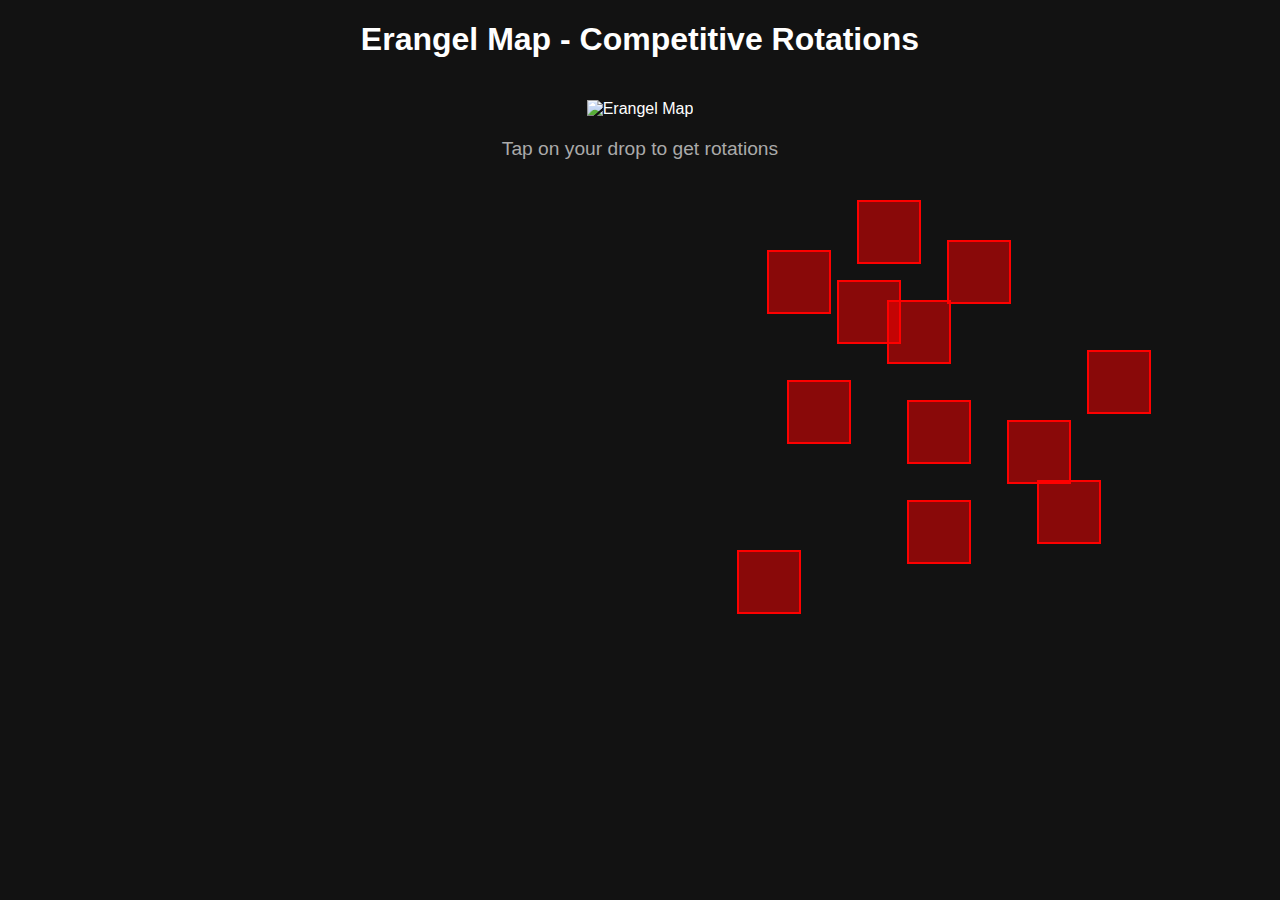
==== erangel_rotations.html @ 49856d86 "Update erangel_rotations.html" ====
<!DOCTYPE html>
<html lang="en">
<head>
    <meta charset="UTF-8">
    <meta name="viewport" content="width=device-width, initial-scale=1.0">
    <title>Erangel Rotations</title>
    <style>
        body {
            text-align: center;
            background-color: #121212;
            color: #ffffff;
            font-family: Arial, sans-serif;
            margin: 0;
            padding: 0;
        }
        .map-container {
            position: relative;
            display: inline-block;
            margin-top: 20px;
        }
        #erangel-map {
            max-width: 100%;
            height: auto;
            display: block;
        }
        /* Style for the clickable boxes */
        .box {
            position: absolute;
            width: 60px;
            height: 60px;
            background-color: rgba(255, 0, 0, 0.5);
            border: 2px solid #ff0000;
            cursor: pointer;
            transition: background-color 0.3s;
        }
        .box:hover {
            background-color: rgba(255, 0, 0, 0.7);
        }
        .instructions {
            margin-top: 20px;
            font-size: 1.2em;
            color: #aaa;
        }
    </style>
</head>
<body>

    <h1>Erangel Map - Competitive Rotations</h1>
    
    <div class="map-container">
        <img src="Erangel_PNG.png" alt="Erangel Map" id="erangel-map">
        
        <!-- Clickable boxes for each drop location -->
        <a href="school.html" class="box" style="top: 200px; left: 300px;" title="School"></a>
        <a href="rozhok.html" class="box" style="top: 180px; left: 250px;" title="Rozhok"></a>
        <a href="pochinki.html" class="box" style="top: 300px; left: 320px;" title="Pochinki"></a>
        <a href="severny.html" class="box" style="top: 100px; left: 270px;" title="Severny"></a>
        <a href="base.html" class="box" style="top: 400px; left: 320px;" title="Military Base"></a>
        <a href="novo.html" class="box" style="top: 380px; left: 450px;" title="Novo"></a>
        <a href="mylta.html" class="box" style="top: 320px; left: 420px;" title="Mylta"></a>
        <a href="lipovka.html" class="box" style="top: 250px; left: 500px;" title="Lipovka"></a>
        <a href="primorsk.html" class="box" style="top: 450px; left: 150px;" title="Primorsk"></a>
        <a href="gatka.html" class="box" style="top: 280px; left: 200px;" title="Gatka"></a>
        <a href="georgopol.html" class="box" style="top: 150px; left: 180px;" title="Georgopol"></a>
        <a href="yasnaya.html" class="box" style="top: 140px; left: 360px;" title="Yasnaya"></a>
    </div>

    <div class="instructions">
        Tap on your drop to get rotations
    </div>

</body>
</html>
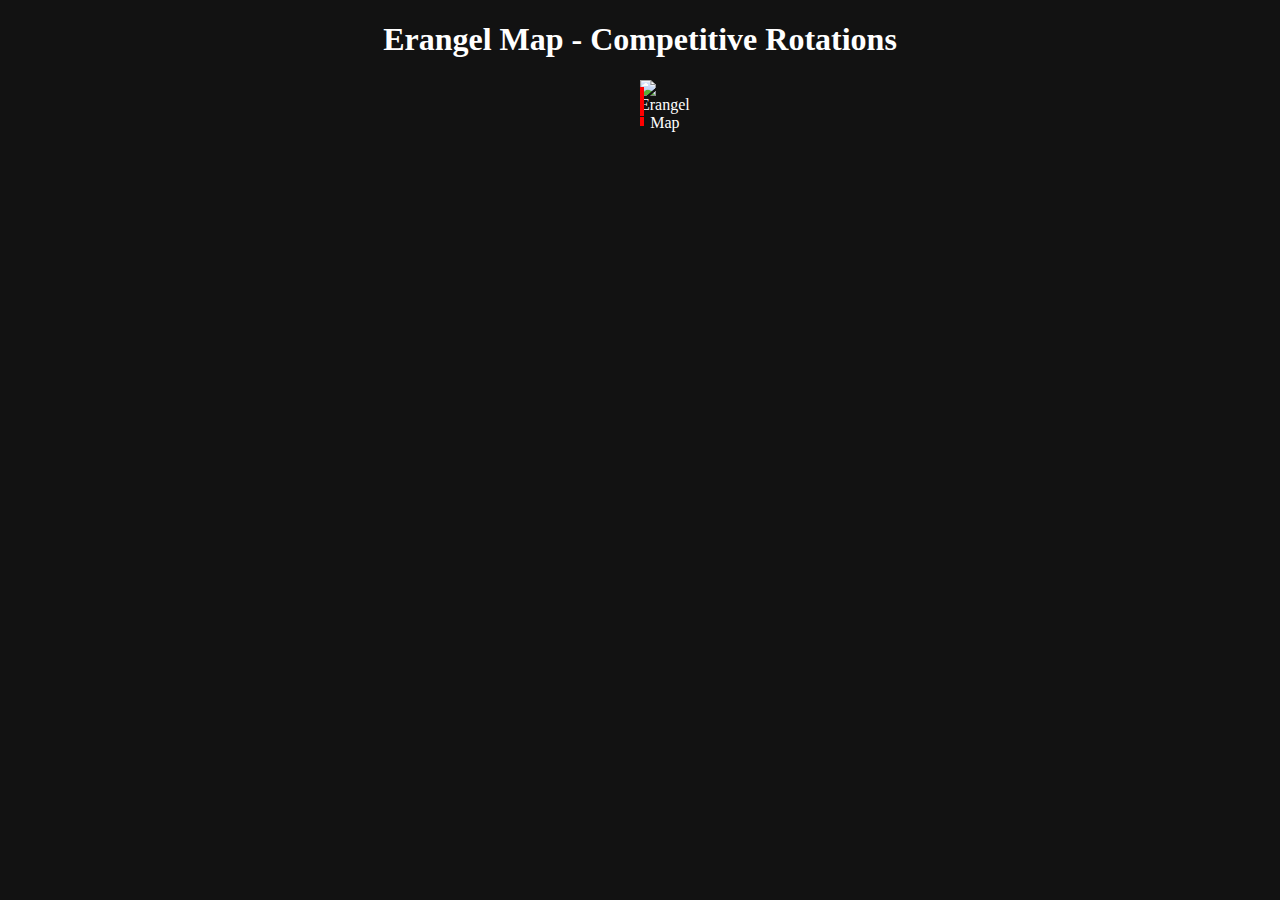
==== commit 89baa8c0: "Update erangel_rotations.html" ====
--- a/erangel_rotations.html
+++ b/erangel_rotations.html
@@ -9,65 +9,83 @@
             text-align: center;
             background-color: #121212;
             color: #ffffff;
-            font-family: Arial, sans-serif;
             margin: 0;
             padding: 0;
         }
+        .navbar {
+            width: 100%;
+            background-color: #333;
+            overflow: hidden;
+            position: relative;
+            z-index: 1000;
+        }
+        .navbar a {
+            float: left;
+            display: block;
+            color: white;
+            text-align: center;
+            padding: 14px 20px;
+            text-decoration: none;
+        }
+        .navbar a:hover {
+            background-color: #ddd;
+            color: black;
+        }
         .map-container {
             position: relative;
-            display: inline-block;
-            margin-top: 20px;
+            max-width: 100%;
+            margin: 0 auto;
+            width: 2000px;
         }
-        #erangel-map {
-            max-width: 100%;
+        img {
+            width: 100%;
             height: auto;
-            display: block;
         }
-        /* Style for the clickable boxes */
-        .box {
+        .clickable-box {
             position: absolute;
-            width: 60px;
-            height: 60px;
-            background-color: rgba(255, 0, 0, 0.5);
+            width: 5%; /* Standardized box size */
+            height: 5%;
+            background-color: rgba(255, 0, 0, 0.7);
             border: 2px solid #ff0000;
             cursor: pointer;
-            transition: background-color 0.3s;
+            transition: all 0.3s ease-in-out;
         }
-        .box:hover {
-            background-color: rgba(255, 0, 0, 0.7);
-        }
-        .instructions {
-            margin-top: 20px;
-            font-size: 1.2em;
-            color: #aaa;
+        /* Yellow glow effect on click */
+        .clickable-box:active {
+            background-color: rgba(255, 255, 0, 0.7);
+            box-shadow: 0 0 20px 10px rgba(255, 255, 0, 1);
         }
     </style>
 </head>
 <body>
 
     <h1>Erangel Map - Competitive Rotations</h1>
-    
     <div class="map-container">
-        <img src="Erangel_PNG.png" alt="Erangel Map" id="erangel-map">
+        <img src="Erangel_PNG.png" alt="Erangel Map">
         
-        <!-- Clickable boxes for each drop location -->
-        <a href="school.html" class="box" style="top: 200px; left: 300px;" title="School"></a>
-        <a href="rozhok.html" class="box" style="top: 180px; left: 250px;" title="Rozhok"></a>
-        <a href="pochinki.html" class="box" style="top: 300px; left: 320px;" title="Pochinki"></a>
-        <a href="severny.html" class="box" style="top: 100px; left: 270px;" title="Severny"></a>
-        <a href="base.html" class="box" style="top: 400px; left: 320px;" title="Military Base"></a>
-        <a href="novo.html" class="box" style="top: 380px; left: 450px;" title="Novo"></a>
-        <a href="mylta.html" class="box" style="top: 320px; left: 420px;" title="Mylta"></a>
-        <a href="lipovka.html" class="box" style="top: 250px; left: 500px;" title="Lipovka"></a>
-        <a href="primorsk.html" class="box" style="top: 450px; left: 150px;" title="Primorsk"></a>
-        <a href="gatka.html" class="box" style="top: 280px; left: 200px;" title="Gatka"></a>
-        <a href="georgopol.html" class="box" style="top: 150px; left: 180px;" title="Georgopol"></a>
-        <a href="yasnaya.html" class="box" style="top: 140px; left: 360px;" title="Yasnaya"></a>
+        <!-- Standardized clickable boxes -->
+        <a href="school.html" class="clickable-box" style="left: 49.7%; top: 39.4%;"></a>
+        <a href="rozhok.html" class="clickable-box" style="left: 47.3%; top: 34.4%;"></a>
+        <a href="pochinki.html" class="clickable-box" style="left: 40.7%; top: 47.9%;"></a>
+        <a href="severny.html" class="clickable-box" style="left: 44.1%; top: 13.0%;"></a>
+        <a href="base.html" class="clickable-box" style="left: 47.0%; top: 76.4%;"></a>
+        <a href="novo.html" class="clickable-box" style="left: 69.1%; top: 71.9%;"></a>
+        <a href="mylta.html" class="clickable-box" style="left: 70.9%; top: 56.3%;"></a>
+        <a href="lipovka.html" class="clickable-box" style="left: 83.8%; top: 39.2%;"></a>
+        <a href="primorsk.html" class="clickable-box" style="left: 14.7%; top: 72.8%;"></a>
+        <a href="gatka.html" class="clickable-box" style="left: 23.6%; top: 45.7%;"></a>
+        <a href="georgopol.html" class="clickable-box" style="left: 21.0%; top: 30.8%;"></a>
+        <a href="yasnaya.html" class="clickable-box" style="left: 62.5%; top: 23.7%;"></a>
     </div>
 
-    <div class="instructions">
-        Tap on your drop to get rotations
-    </div>
+    <script>
+        window.onload = function() {
+            const image = document.querySelector('img');
+            const container = document.querySelector('.map-container');
 
+            container.style.width = image.naturalWidth + "px";
+            image.style.width = "100%";
+        }
+    </script>
 </body>
 </html>
